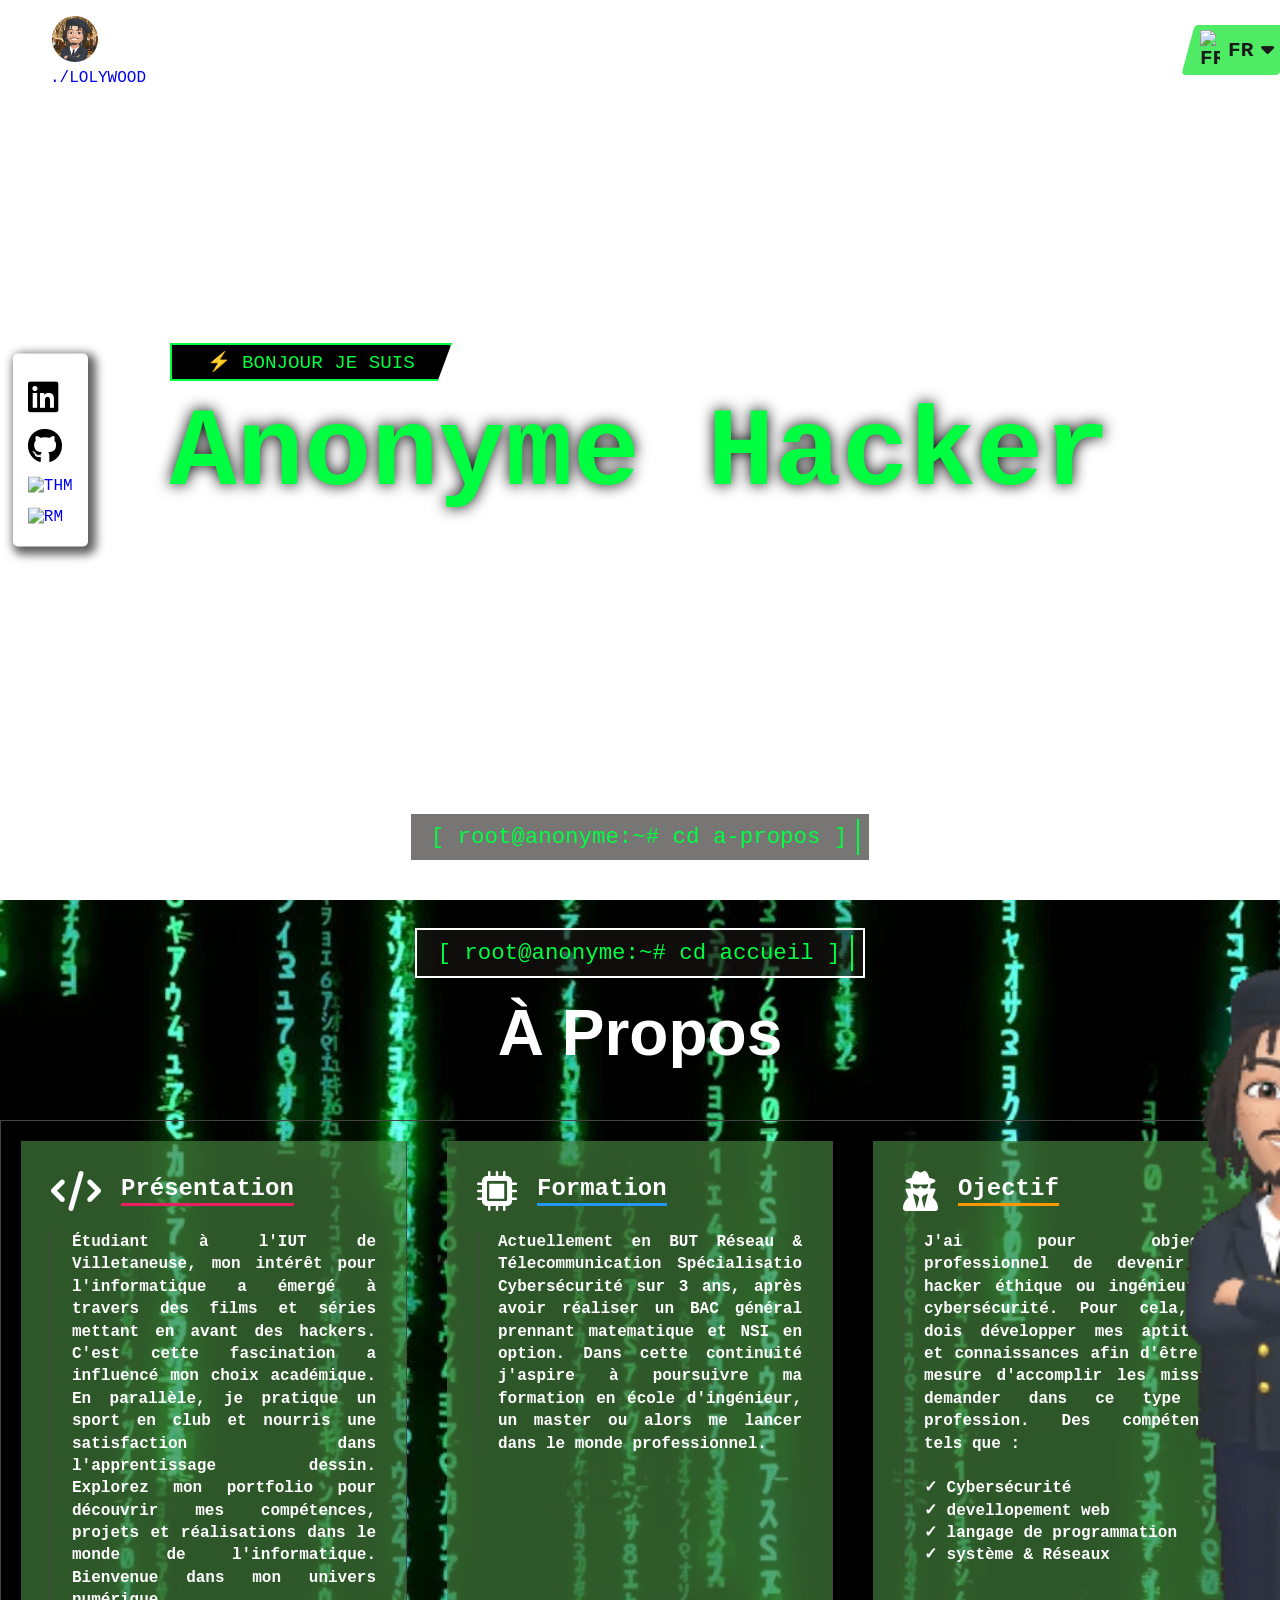
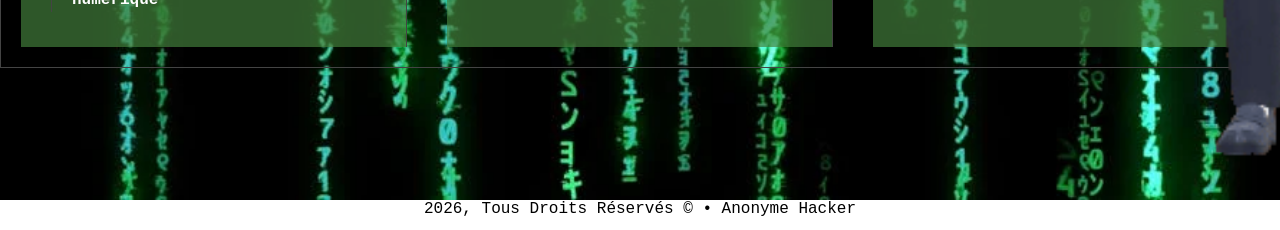
==== index.html @ 74d256ba "Update index.html" ====
<!DOCTYPE html>
<html lang="fr">
<head>
    <meta charset="UTF-8">
    <meta name="viewport" content="width=device-width, initial-scale=1.0">
    <link rel="stylesheet" type="text/css" href="Projet Portfolio/Accueil.css">
    <link rel="stylesheet" href="https://cdnjs.cloudflare.com/ajax/libs/font-awesome/6.0.0/css/all.min.css">
    <link rel="icon" href="Projet Portfolio/Navigation/doc/pp2.png" >
    <title> Accueil | Portfolio </title>
</head>
<body>

    <header>
        <nav class="navigation">
            <div class="identity">
                <a href="Accueil.html">
    <img src="Projet Portfolio/Navigation/doc/pp2.png" alt="Photo de profil" class="pp">
    ./LOLYWOOD
</a>
            </div>
            
            <ul class="menu-item">
                <li><p>0001</p><a href="#index.html">~/Accueil</a></li>
                <li><p>0010</p><a href="#a-propos">~/A-propos</a></li>
                <li><p>0011</p><a href="Projet Portfolio/Navigation/Competences.html">~/Compétences</a></li>
                <li><p>0100</p><a href="Projet Portfolio/Navigation/Réalisations.html">~/Expériences</a></li>
                <li><p>0101</p><a href="#Contact">~/Contact</a></li>

                <div class="lang-dropdown">
                    <div class="lang-selected">
                        <img src="https://media.cdnws.com/_i/4335/290/359/92/drapeau-france-2.png" alt="FR">
                        <span>FR</span>
                        <i class="fa-solid fa-caret-down"></i>
                    </div>
                    <ul class="lang-list">
                        <li>
                            <a href="#">
                                <img src="https://www.larousse.fr/encyclopedie/data/images/1009498-Drapeau_du_Royaume-Uni_de_Grande-Bretagne_et_dIrlande_du_Nord.jpg" alt="EN">
                                <span>EN</span>
                            </a>
                        </li>
                    </ul>
                </div>
            </ul>
        </nav>
    </header>

    <aside>
        <ul>
            <li><a href="#"><i class="fa-brands fa-linkedin"></i></a></li>
            <li><a href="#"><i class="fa-brands fa-github"></i></a></li>
            <li><a href="#"><img src="https://images.icon-icons.com/3915/PNG/512/tryhackme_logo_icon_249349.png" alt="THM" class="tryhack"></a></li>
            <li><a href="#"><img src="https://www.root-me.org/IMG/logo/siteon0.svg" alt="RM" class="rootme"></a></li>
        </ul>
    </aside>

    <main>
        <section id="accueil" class="titre">
            <img src="Projet Portfolio/Navigation/doc/pp4.gif" alt="PhotoProfile" class="ppcentre"></div>
            <video autoplay loop muted playsinline class="video-bg">
        <source src="Projet Portfolio/Navigation/doc/vdi.mp4" type="video/mp4">
    </video>

            <div class="présentation">
                <p class="bonjour">⚡ Bonjour je suis</p>
                <h1 class="NomPrenom">Anonyme Hacker</h1>
                <p class="miniskill">hacker éthique | administrateur système réseau | devOps</p>
            </div>

            <div class="fleche">
                <a href="#a-propos" class="btn-flech-down">
                    <code>[ root@anonyme:~# cd a-propos ]</code>
                </a>
            </div>
        </section>

        <section id="a-propos" class="about-me">
            <div class="fleche">
                <a href="#accueil" class="btn-fleche-up">
                    <code>[ root@anonyme:~# cd accueil ]</code>
                </a>
            </div>

            <h2 class="h2"> À Propos </h2>
            
            <div class="expertise-grid">
    <div class="expertise-card">
        <div class="card-header">
            <i class="fa-solid fa-code icon-software"></i>
            <h3>Présentation</h3>
        </div>
        <div class="card-body">
            <span class="html-tag"><h3></span>
            <p>Étudiant à l'IUT de Villetaneuse, mon intérêt pour l'informatique a émergé à travers des films et séries mettant en avant des hackers. C'est cette fascination a influencé mon choix académique. En parallèle, je pratique un sport en club et nourris une satisfaction dans l'apprentissage dessin. Explorez mon portfolio pour découvrir mes compétences, projets et réalisations dans le monde de l'informatique. Bienvenue dans mon univers numérique</p>
            <span class="html-tag"></h3></span>
        </div>
        
    </div>

    <div class="expertise-card">
        <div class="card-header">
            <i class="fa-solid fa-microchip icon-system"></i>
            <h3>Formation</h3>
        </div>
        <div class="card-body">
            <span class="html-tag"><h3></span>
            <p>Actuellement en BUT Réseau & Télecommunication Spécialisatio Cybersécurité sur 3 ans, après avoir réaliser un BAC général prennant matematique et NSI en option. Dans cette continuité j'aspire à poursuivre ma formation en école d'ingénieur, un master ou alors me lancer dans le monde professionnel.</p>
            <span class="html-tag"></h3></span>
        </div>
    </div>

    <div class="expertise-card">
        <div class="card-header">
            <i class="fa-solid fa-user-secret icon-hack"></i>
            <h3>Ojectif</h3>
        </div>
        <div class="card-body">
            <span class="html-tag"><h3></span>
            <p>J'ai pour objectif professionnel de devenir un hacker éthique ou ingénieur en cybersécurité. Pour cela, je dois développer mes aptitudes et connaissances afin d'être en mesure d'accomplir les mission demander dans ce type de profession. Des compétences tels que :</p>
                    <p>
                    <br>✓ Cybersécurité
                    <br>✓ devellopement web
                    <br>✓ langage de programmation
                    <br>✓ système & Réseaux</p>
            <span class="html-tag"></h3></span>
        </div>
    </div>
</div>
        </section>
    </main>

    <footer>
        <p>2026, Tous Droits Réservés © • Anonyme Hacker</p>
    </footer>
    
</body>
</html>
---- Projet Portfolio/Accueil.css ----
/* Base par defaut */

*{
    padding: 0;
    margin: 0;
    box-sizing: border-box;
    text-decoration: none;
}

html {
    scroll-behavior: smooth; /* Transforme le saut brutal en glissement élégant */
}



body{
    background-color: rgb(255, 255, 255);
    font-family: 'Courier New', 'Courier New', Courier, monospace;
    overflow-x: hidden;
    margin: 0;
    scroll-snap-type: y mandatory; /* "y" pour vertical, "mandatory" pour forcer l'arrêt sur une page */
    overflow-y: scroll;           /* Indispensable pour que l'aimant fonctionne */
    height: 100vh;
}

.navigation{
    position: fixed;            /* Reste fixé en haut pendant le scroll */
    top: 0;                     /* Aligné tout en haut */
    width: 100%;                /* Prend toute la largeur de l'écran */
    height: 100px;               /* Hauteur fixe pour la barre */
    display: flex;              /* Active Flexbox pour aligner les éléments */
    justify-content: space-between; /* Logo à gauche, Menu à droite */
    padding: 0 50px;            /* Espace à gauche et à droite du contenu */
    z-index: 1000;              /* Passe au-dessus de tout le reste */
    backdrop-filter: blur(10px);          /* flou derrière */
    background-color: transparent;
    color: rgb(255, 255, 255);
   
}

.navigation:hover{
    background-color:#00000086;
    box-shadow: 0 5px 10px rgb(73, 204, 73) ; /* Ombre légère sous la barre (effet de relief) */
    transition: 0.5s;
}


.navigation ul {
    display: flex;           /* Aligne les liens horizontalement */
    flex-direction: row;     /* Force le sens "ligne" */
    align-items: center;     /* Centre verticalement les textes */
    list-style: none;        /* Enlève les points si c'est une liste */
    margin-right: 50px;
}

.navigation li {
padding-right: 20px;
margin-left: 5px;
 margin-right: 5px;
    


}


.identity{
    display: flex;          /* Aligne le texte et le point de statut */
    align-items: center;    /* Centre verticalement */
    justify-content: left;
}

.pp{
    width: 50px;
    height: 50px;
    border-radius: 100%;
    border: 2px solid white;
    flex-direction: row;
    
}

.Status{
    width: 10px;            /* Largeur du point */
    height: 10px;           /* Hauteur du point */
    background-color: #00ff41; /* Couleur vert Matrix */
    border-radius: 50%;     /* Transforme le carré en cercle parfait */
    box-shadow: 0 0 8px #00ff41; /* Donne un effet de lumière qui brille */
}


.menu-item{
    font-size:2cap;
     
}




/* --- RESET DES LIENS --- */
.menu-item a {
    text-decoration: none; /* Enlève le soulignement */
    color: white;          
    
}

/* --- LE MENU ITEM --- */
.menu-item li {
    position: relative; 
    padding: 10px 15px;
    border: 1px solid transparent; 
    overflow: hidden;   
    z-index: 1; 
    list-style: none; 
}

/* --- L'EFFET DE REMPLISSAGE (HAUT -> BAS) --- */
.menu-item li a::before {
    content: "";
    position: absolute;
    top: 0;
    left: 0;
    width: 100%;        /* Largeur pleine dès le départ */
    height: 0;          /* DÉPART : Hauteur à 0 pour l'effet Haut -> Bas */
    background-color: #1be74ea4; 
    z-index: -1;        
    transition: height 0.2s ease-in-out; /* Animation sur la HAUTEUR maintenant */
}

/* --- L'EFFET AU SURVOL --- */

/* 1. Le rideau descend */
.menu-item li a:hover::before {
    height: 100%;       /* ARRIVÉE : La hauteur remplit toute la case */
}


.menu-item li:hover a, .menu-item li:hover p {
    color: #000; 
    transition: 0.2s;
}


.menu-item p {
    color: white; 
    font-size: 0.7rem;
    text-align: right;
    margin: 0;
}


/* 1. Le conteneur qui gère la position */
.lang-dropdown {
    position: relative;
    display: inline-block;
    font-family: 'Courier New', Courier, monospace;
    margin-left: 200px;
    z-index: 1001; /* Pour passer au-dessus de la nav */
}

/* 2. Le bouton visible (FR) */
.lang-selected {
    background-color: #50eb65; /* Le vert pomme/jaune de ton image */
    color: #1a1a1a;            /* Texte sombre pour le contraste */
    padding: 5px 12px;
    display: flex;
    align-items: center;
    gap: 8px;
    font-weight: bold;
    cursor: pointer;
    transition: 0.3s;
    /* L'effet penché style Terminal/Cyber */
    transform: skew(-15deg); 
    border-radius: 4px;
}

/* On remet le texte et l'image droit à l'intérieur du bloc penché */
.lang-selected img, .lang-selected span, .lang-selected i {
    transform: skew(15deg); 
}

.lang-selected img {
    width: 20px;
    height: auto;
    border-radius: 2px;
}

/* 3. La liste déroulante (cachée par défaut) */
.lang-list {
    display: block; /* On change display pour opacity pour permettre l'animation */
    opacity: 0;
    visibility: hidden;
    transform: skew(-15deg) translateY(-10px); /* Part d'un peu plus haut */
    transition: all 0.3s ease-in-out;
    
    position: absolute;
    top: 110%;
    left: 0;
    background-color: #0a0a0a;
    border: 1px solid #6aeb50;
    list-style: none;
    padding: 5px 0;
    width: 100%;
    min-width: 80px;
    box-shadow: 0 5px 15px rgba(0, 0, 0, 0.8);
}

.lang-list li a {
    display: flex;
    align-items: center;
    gap: 10px;
    padding: 8px 12px;
    color: #ffffff;
    text-decoration: none;
    font-size: 14px;
    transform: skew(15deg); /* Redresse le texte */
    transition: 0.2s;
}

.lang-list li a img {
    width: 20px;
}

/* 4. LES INTERACTIONS (Hover) */

/* Affiche la liste quand on survole le parent */
.lang-dropdown:hover .lang-list {
    display: block;
    opacity: 1;
    visibility: visible;
    transform: skew(-15deg) translateY(0);
}

/* Change la couleur au survol de l'option EN */
.lang-list li:hover {
    background-color: #55eb50;
    color: #000;
}

/* Petit effet de brillance sur le bouton principal au survol */
.lang-selected:hover {
    box-shadow: 0 0 10px #b7eb50;
}





aside{
    position: fixed;            /* Fixe la barre sur l'écran */
    left: 1%;                    /* On la place contre le bord gauche */
    top: 50%;                   /* On descend le haut de la barre à 50% de la page */
    transform: translateY(-50%);/* Recentre parfaitement la barre verticalement */
    background-color: #ffffff;  /* Fond blanc comme sur l'image */
    display: flex;              /* Active Flexbox */
    flex-direction: column;     /* Aligne les icônes les unes sous les autres */
    padding: 15px;              /* Espace entre les icônes et le bord blanc */
    box-shadow: 4px 4px 10px 4px rgb(95, 95, 95); /* Ombre sur le côté droit de la barre */
    border-radius: 5px 5px 5px 5px; /* Arrondit les coins à droite uniquement */
    z-index: 900;               /* Juste en dessous du menu principal */
    width: auto;
    height:auto ;
}

aside:hover{
    margin-left: 10px;
    transition: 0.3s;

}

aside ul{
     list-style: none;
     justify-items: center;
}



aside li {
    margin: 5px 0px 3px 0px;            /*  Espace vertical entre chaque icône */
    padding: 5px 0px 3px 0px;
}



.fa-linkedin {
    font-size: 35px;    /* Ajuste la taille ici */
    color: #000000;     /* Gris clair de base */
    
}

.fa-linkedin:hover{
    color: #006eff;
}

.fa-github {
    font-size: 35px;    /* Ajuste la taille ici */
    color: #000000;     /* Gris clair de base */
}

.fa-github:hover{
    color: #ffffff;
    border-radius: 100%;
    background-color: #000000;
}


aside .tryhack {
    width: 35px;
    height: 35px;
}

aside .rootme {
    width: 35px;
    height: 35px;
}

main{
    width: 100%;
    /* On enlève justify-content: center ici pour ne pas écraser les sections */
    display: block;
}



section{
    height: 100vh;           /* Chaque section prend 100% de la hauteur de l'écran */
    width: 100%;
    display: flex;           /* Flexbox pour chaque page individuellement */
    flex-direction: column;  /* Aligne le contenu du haut vers le bas */
    justify-content: space-between; /* Pousse la flèche tout en bas et le texte au milieu */
    align-items: center;     /* Centre horizontalement */
    text-align: center;
    padding-top: 100px;      /* Espace pour ton menu fixe (ajuste selon ton header) */
    padding-bottom: 20px;    /* Espace pour que la flèche ne touche pas le bord */
    box-sizing: border-box;  /* Important pour que le padding ne casse pas les 100vh */
    scroll-snap-align: start;    /* Chaque section se cale pile au bord de l'écran */
    scroll-snap-align: start;    /* La section se "colle" au haut de l'écran */
    scroll-snap-stop: always;    /* Empêche de sauter 3 pages d'un coup */
    /* Remplace 100px par la hauteur réelle de ta barre de navigation */
    scroll-margin-top: 100px;
    padding-top: 100px; /* La hauteur de ton header */
    box-sizing: border-box; /* Indispensable pour que le padding soit INCLUS dans les 100vh */
}

.titre{ 
    justify-content: center;
    justify-items: center;
    background-color: #0a0a0a;
    background-size:cover ;
    background:url("Navigation/doc/vdi.mp4") ;
}

.video-bg {
    position: absolute;
    top: 0;
    left: 0;
    width: 100%;
    height: 100%;
    object-fit: cover; /* La vidéo remplit tout l'espace comme un tapis */
    z-index: -1;       /* Elle passe DERRIÈRE tout le reste */
    opacity: 1;      /* Optionnel : pour que le texte soit plus lisible */
}



.ppcentre{
    border: 20%;
    width:600px ;
    position: absolute;  /* Sort l'image du flux : elle "flotte" */
    /* GESTION DE LA POSITION (Ajuste ces valeurs à ta guise) */
    top: 100%;           /* Distance depuis le haut */
    left: 77%;          /* On le met au centre horizontal */
    /* GESTION DU RETRAIT */
    z-index: 1;         /* Met l'image derrière le texte (si le texte est à 2 ou plus) */
    opacity: 1;       /* Rend l'image un peu transparente pour l'effet "retrait/fond" */
}

.présentation {
    flex-grow: 1;           /* Prend tout l'espace disponible au milieu */
    display: flex;
    flex-direction: column;
    justify-content: center; /* Centre le texte verticalement dans cet espace */
    align-items: start;
    z-index: 2;
}

.bonjour {
    width: 30%; /* Ou la largeur que tu souhaites */
    align-items: flex-start; /* Aligne le contenu à gauche */
    border: 2px solid #00ff41; /* Bordure un peu plus fine pour plus de style */
    font-size: 1.2rem;         /* Taille réduite pour le contraste avec le nom */
    color: #00ff41;
    padding: 5px 10px;
    text-transform: uppercase;
    background: rgb(0, 0, 0); /* Léger fond vert transparent */
    clip-path: polygon(0 0, 100% 0, 95% 100%, 0% 100%); /* Effet biseauté optionnel */
}

/* Ajout de l'emoji via CSS */
.bonjour::before {
    margin-right: 10px;
}

.NomPrenom {
  font-size: clamp(3rem, 10vw, 7rem); /* S'adapte à l'écran, évite de couper */
    color: #00ff41;
    text-shadow: 0 0 15px #000000;
    margin: 10px 0;
    white-space: nowrap;
}


.miniskill{
    font-size: 1.3rem;        /* Taille plus petite que le nom */
    color: #ffffff;              /* Gris plus discret */
    margin-bottom: 30px;      /* Espace avant le bouton */
    font-style: italic;       /* Met le texte en italique */
    display: block;
    text-align: center;
    width: 100%;
    
}


.fleche {
   padding-bottom: 30px; /* Colle la flèche en bas de l'écran */
   
}



.btn-fleche-up, .btn-flech-down{
    text-decoration: none;
    color: #00ff41;
    font-size: 1.4rem;
    padding: 10px;
    border: white 2px solid;
    background-color: rgba(27, 22, 22, 0.589)
    
    
}


.btn-fleche-up:hover, .btn-flech-down:hover {
    text-shadow: 0 0 10px #00ff41;
    transform: scale(1.05);
    transition: height 0.4s ;
}

.fleche code {
    border-right: 2px solid #00ff41;
    animation: blink 1s step-end infinite;
    padding: 5px 10px;
}


@keyframes blink {
    50% { border-color: transparent; }
}


/* --- SECTION A PROPOS (Global) --- */
.about-me {
    background-color: #000000;
    display: flex;
    flex-direction: column;
    align-items: center;
    justify-content: space-between;
    padding: 40px 0;
    background-image:url("Navigation/doc/cc2.webp");
    background-size: cover;
}

.h2 {
    font-size: 4rem;
    color: #fff;
    margin-bottom: 50px;
    font-family: Arial; /* Pour un look plus moderne sur le titre */
}

/* --- LE GRID (Le cadre blanc de l'image) --- */
.expertise-grid {
    display: grid;
    grid-template-columns: repeat(3, 1fr); /* 3 colonnes égales */
    border: 1px solid #444; /* Bordure grise fine */
    width: 100%;
    max-width: 1500px;
    margin-bottom:260px;
}

/* --- LES CARTES INDIVIDUELLES --- */
.expertise-card {
    padding: 30px 30px;
    border-right: 1px solid #444; /* Ligne verticale entre les cartes */
    margin: 20px;
    background-color:rgba(69, 128, 61, 0.678)
}


.expertise-card:hover {
    background: rgb(0, 0, 0); /* Effet de survol discret */
    transition: 0.3s ease;
    box-shadow: 10px white;
}

/* --- ICONS ET TITRES --- */
.card-header {
    display: flex;
    align-items: center;
    gap: 20px;
    margin-bottom: 20px;
}

.card-header i {
    font-size: 2.5rem;
    color: #fff;
}

.card-header h3 {
    color: #fff;
    font-size: 1.5rem;
    line-height: 1.1;
    text-align: center;
}

/* Soulignement de couleur sous le titre (comme ton image) */
.icon-software + h3 { border-bottom: 3px solid #e91e63; width: fit-content; }
.icon-system + h3 { border-bottom: 3px solid #2196f3; width: fit-content; }
.icon-hack + h3 { border-bottom: 3px solid #ff9800; width: fit-content; }

/* --- TEXTE ET TAGS HTML --- */
.card-body {
    text-align:justify;
    border-left: 1px solid #444; /* La petite ligne verticale à gauche du texte */
    padding-left: 20px;
    margin-top: 20px;
}

.html-tag {
    display: block;
    color: #444; /* Gris foncé pour les balises h3 */
    font-size: 0.8rem;
    margin: 5px 0;
}

.card-body p {
    color: #ffffff;
    font-family: 'Courier New', monospace;
    font-size: 1rem;
    line-height: 1.4;
}



.myself{}

.btn-details{
   margin-top: 20px;
    background: transparent;
    color: #00ff41;
    border: 1px solid #00ff41;
    padding: 8px 15px;
    font-family: 'Courier New', monospace;
    cursor: pointer;
    transition: 0.3s;
    align-self: flex-start; /* Aligne le bouton à gauche dans la carte */
}

/* Effet quand la souris passe sur le bouton */
.btn-details:hover {
    background: #00ff41;
    color: #000;
}




/*.info-details{}

.close-details{}

.more-details{}*/

footer{
     background-color: #ffffff;
  text-align: center;
  color: #000000;
}
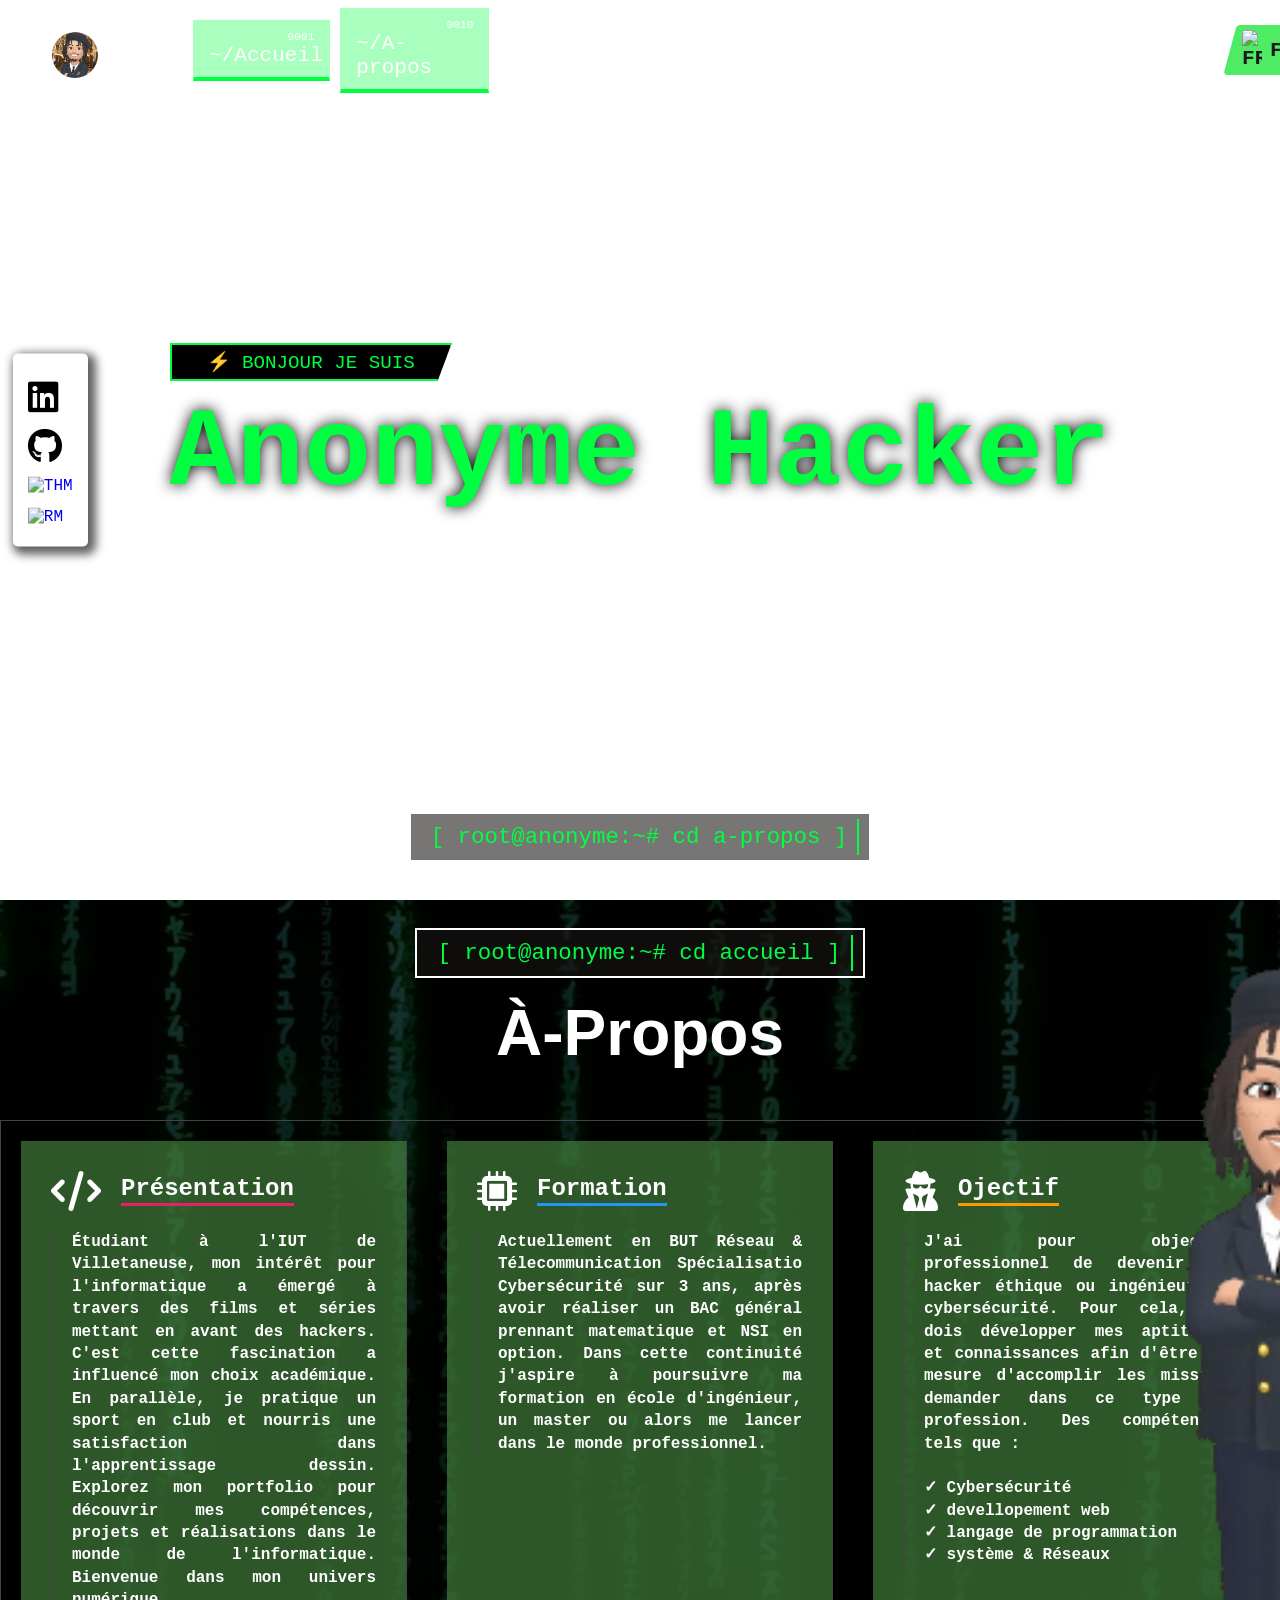
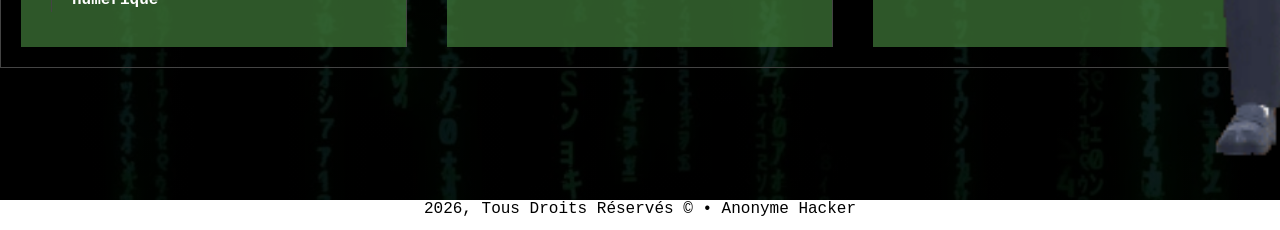
==== commit 4924bc2d: "Update index.html" ====
--- a/index.html
+++ b/index.html
@@ -20,8 +20,8 @@
             </div>
             
             <ul class="menu-item">
-                <li><p>0001</p><a href="#index.html">~/Accueil</a></li>
-                <li><p>0010</p><a href="#a-propos">~/A-propos</a></li>
+                <li class="active"><p>0001</p><a href="#index.html">~/Accueil</a></li>
+                <li class="active"><p>0010</p><a href="#a-propos">~/A-propos</a></li>
                 <li><p>0011</p><a href="Projet Portfolio/Navigation/Competences.html">~/Compétences</a></li>
                 <li><p>0100</p><a href="Projet Portfolio/Navigation/Réalisations.html">~/Expériences</a></li>
                 <li><p>0101</p><a href="#Contact">~/Contact</a></li>
@@ -81,7 +81,7 @@
                 </a>
             </div>
 
-            <h2 class="h2"> À Propos </h2>
+            <h2 class="h2"> À-Propos </h2>
             
             <div class="expertise-grid">
     <div class="expertise-card">
--- a/Projet Portfolio/Accueil.css
+++ b/Projet Portfolio/Accueil.css
@@ -63,20 +63,28 @@
 }
 
 
-.identity{
-    display: flex;          /* Aligne le texte et le point de statut */
-    align-items: center;    /* Centre verticalement */
-    justify-content: left;
-}
-
-.pp{
-    width: 50px;
+/* Style pour le conteneur du lien */
+.identity a {
+    display: flex;         /* Active le mode Flexbox */
+    align-items: center;   /* Aligne verticalement l'image et le texte au centre */
+    gap: 10px;             /* Crée un espace entre l'image et le texte */
+    text-decoration: none; /* Enlève le soulignement du lien */
+    color: white;          /* Met le texte en blanc */
+    font-family: monospace; /* Pour garder le style "terminal" du ./LOLYWOOD */
+    margin-top:30px;
+}
+
+/* Style pour l'image de profil */
+.pp {
+     width: 50px;
     height: 50px;
-    border-radius: 100%;
+    border-radius: 50%;    /* Rend l'image ronde si tu le souhaites */
+    object-fit: cover;     /* Évite de déformer l'image */
     border: 2px solid white;
     flex-direction: row;
-    
-}
+}
+
+
 
 .Status{
     width: 10px;            /* Largeur du point */
@@ -112,32 +120,36 @@
     list-style: none; 
 }
 
-/* --- L'EFFET DE REMPLISSAGE (HAUT -> BAS) --- */
+/* --- L'EFFET DE REMPLISSAGE (SURVOL) --- */
 .menu-item li a::before {
     content: "";
     position: absolute;
     top: 0;
     left: 0;
-    width: 100%;        /* Largeur pleine dès le départ */
-    height: 0;          /* DÉPART : Hauteur à 0 pour l'effet Haut -> Bas */
-    background-color: #1be74ea4; 
-    z-index: -1;        
-    transition: height 0.2s ease-in-out; /* Animation sur la HAUTEUR maintenant */
-}
-
-/* --- L'EFFET AU SURVOL --- */
-
-/* 1. Le rideau descend */
+    width: 100%;
+    height: 0;
+    /* Couleur du "rideau" au survol : vert très discret */
+    background-color: rgba(0, 255, 64, 0.829); 
+    z-index: -1;
+    transition: height 0.2s ease-in-out;
+}
+
 .menu-item li a:hover::before {
-    height: 100%;       /* ARRIVÉE : La hauteur remplit toute la case */
-}
-
-
-.menu-item li:hover a, .menu-item li:hover p {
-    color: #000; 
-    transition: 0.2s;
-}
-
+    height: 100%;
+    border-radius: 4px;
+}
+
+/* --- L'ÉTAT ACTIF (STYLE DE L'IMAGE) --- */
+/* On cible le lien qui a la classe .active */
+nav ul .active {
+    background-color: rgba(0, 255, 64, 0.336); /* Le rectangle vert transparent */
+    border-bottom: 4px solid #00ff41; /* La barre lumineuse en bas */
+    
+    /* On s'assure qu'il n'y a pas d'arrondi ni d'ombre inutile */
+    border-radius: 0;
+    box-shadow: none;
+    font-weight: normal; 
+}
 
 .menu-item p {
     color: white; 
@@ -145,6 +157,7 @@
     text-align: right;
     margin: 0;
 }
+
 
 
 /* 1. Le conteneur qui gère la position */
@@ -183,62 +196,60 @@
     border-radius: 2px;
 }
 
-/* 3. La liste déroulante (cachée par défaut) */
+/* 3. La liste déroulante (Modifiée pour être identique au bouton FR) */
 .lang-list {
-    display: block; /* On change display pour opacity pour permettre l'animation */
-    opacity: 0;
-    visibility: hidden;
-    transform: skew(-15deg) translateY(-10px); /* Part d'un peu plus haut */
-    transition: all 0.3s ease-in-out;
-    
     position: absolute;
     top: 110%;
     left: 0;
-    background-color: #0a0a0a;
-    border: 1px solid #6aeb50;
+    width: 100%;
+    
+    /* On utilise le vert du bouton par défaut */
+    background-color: #50eb65; 
+    border: none; /* On enlève la bordure noire/verte */
     list-style: none;
-    padding: 5px 0;
-    width: 100%;
-    min-width: 80px;
-    box-shadow: 0 5px 15px rgba(0, 0, 0, 0.8);
+    padding: 0;
+    margin: 0;
+    
+    /* L'effet penché identique */
+    transform: skew(-15deg) translateY(-10px); 
+    opacity: 0;
+    visibility: hidden;
+    transition: all 0.3s ease-in-out;
+    border-radius: 4px;
+    
+    /* Empêche le hover noir de dépasser des coins penchés */
+    overflow: hidden; 
+    box-shadow: 0 5px 15px rgba(0, 0, 0, 0.3);
+}
+
+
+
+/* Cible précisément l'image dans la liste */
+.lang-list li a img {
+    width: 18px;      /* Taille fixe et petite pour le drapeau */
+    height: 12px;     /* Ratio drapeau standard */
+    object-fit: cover; /* Coupe proprement l'image si elle est trop grande */
+    border-radius: 1px;
+    display: block;   /* Évite les décalages de ligne de texte */
+    transform: none;  /* L'image est déjà redressée par le <a>, pas besoin de plus */
 }
 
 .lang-list li a {
     display: flex;
-    align-items: center;
-    gap: 10px;
-    padding: 8px 12px;
-    color: #ffffff;
-    text-decoration: none;
-    font-size: 14px;
-    transform: skew(15deg); /* Redresse le texte */
-    transition: 0.2s;
-}
-
-.lang-list li a img {
-    width: 20px;
+    align-items: center; /* Aligne le micro-drapeau et le texte "EN" sur la même ligne */
+font-weight: bold;
+    color: #1a1a1a;
+    transform: skew(15deg); /* Redresse tout le bloc interne */
 }
 
 /* 4. LES INTERACTIONS (Hover) */
 
-/* Affiche la liste quand on survole le parent */
 .lang-dropdown:hover .lang-list {
-    display: block;
     opacity: 1;
     visibility: visible;
     transform: skew(-15deg) translateY(0);
 }
 
-/* Change la couleur au survol de l'option EN */
-.lang-list li:hover {
-    background-color: #55eb50;
-    color: #000;
-}
-
-/* Petit effet de brillance sur le bouton principal au survol */
-.lang-selected:hover {
-    box-shadow: 0 0 10px #b7eb50;
-}
 
 
 
@@ -459,13 +470,12 @@
 
 /* --- SECTION A PROPOS (Global) --- */
 .about-me {
-    background-color: #000000;
     display: flex;
     flex-direction: column;
     align-items: center;
     justify-content: space-between;
     padding: 40px 0;
-    background-image:url("Navigation/doc/cc2.webp");
+    background-image: linear-gradient(rgba(0, 0, 0, 0.8), rgba(0, 0, 0, 0.9)), url("Navigation/doc/cc2.webp");
     background-size: cover;
 }
 
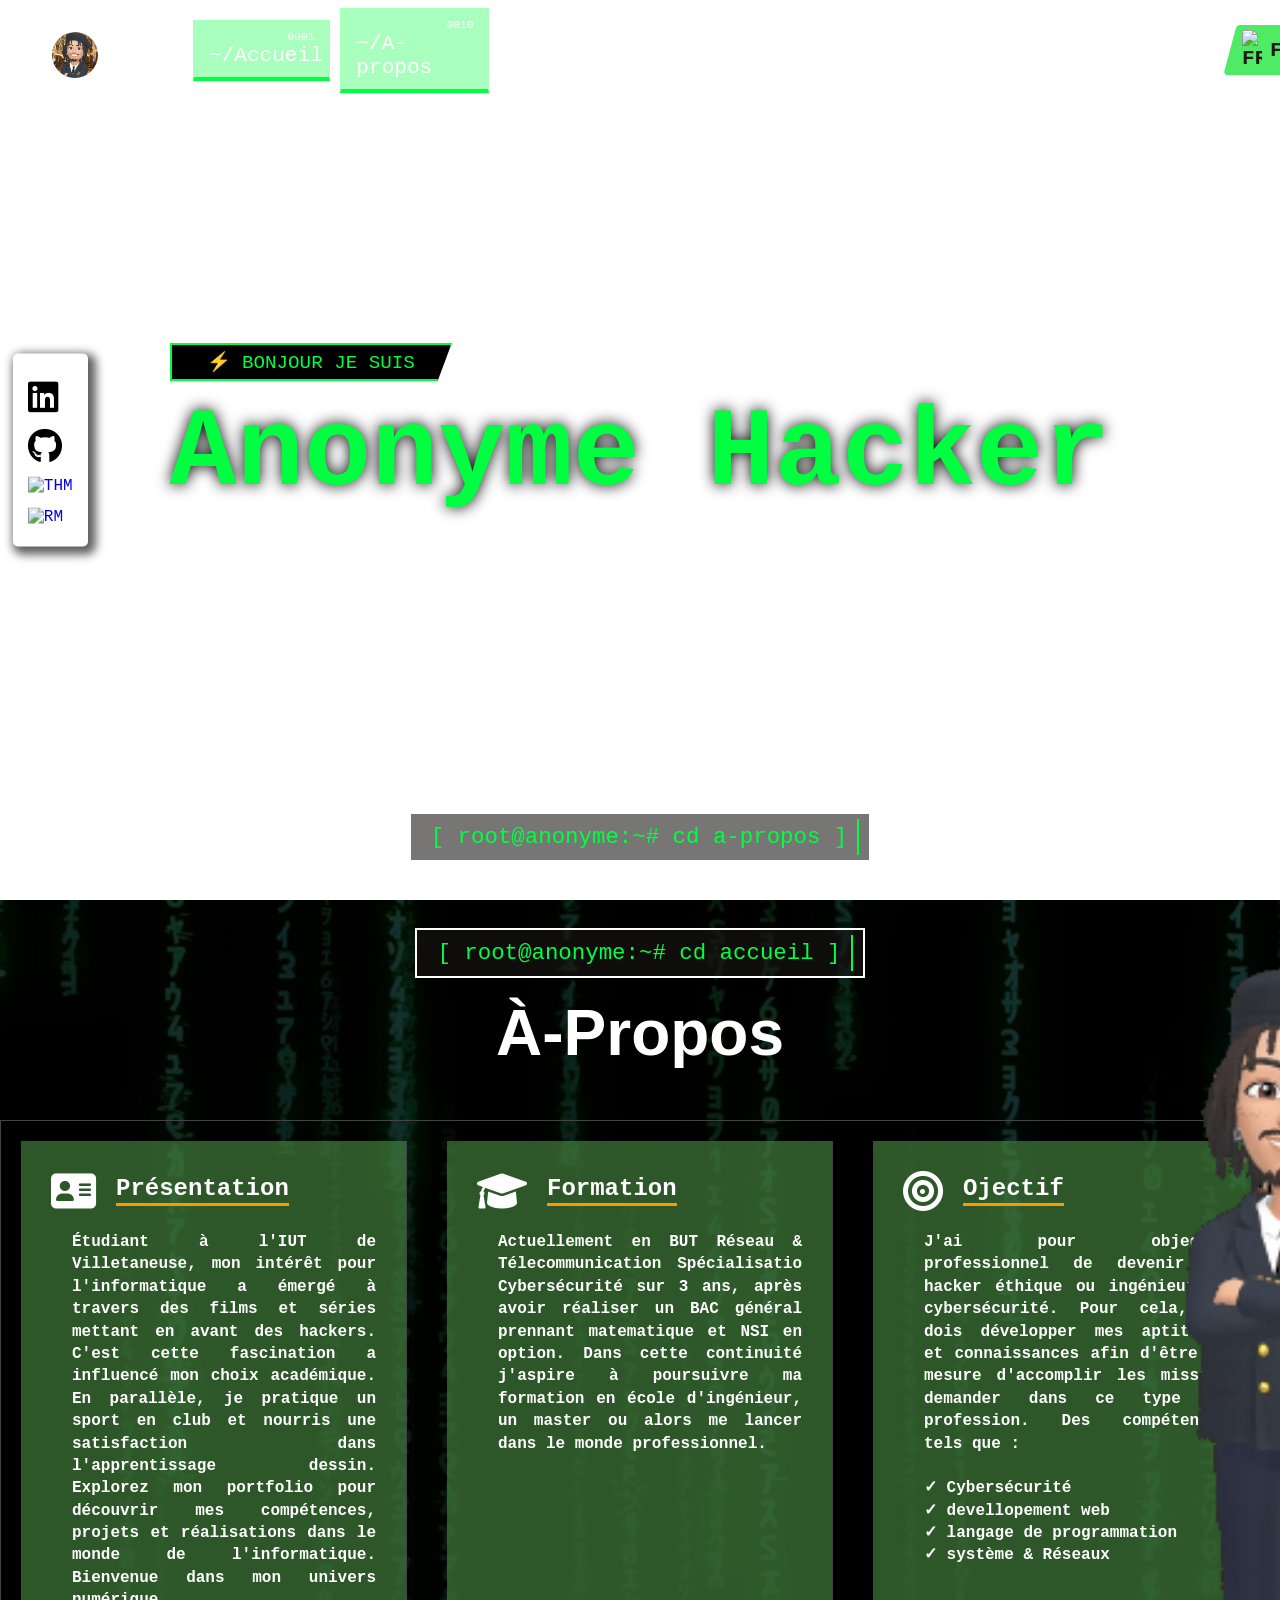
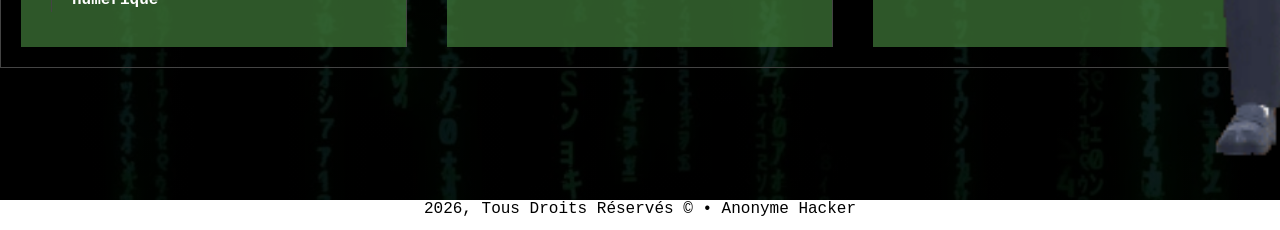
==== commit 79c31996: "Update index.html" ====
--- a/index.html
+++ b/index.html
@@ -86,7 +86,7 @@
             <div class="expertise-grid">
     <div class="expertise-card">
         <div class="card-header">
-            <i class="fa-solid fa-code icon-software"></i>
+            <i class="fa-solid fa-address-card icon-hack"></i>
             <h3>Présentation</h3>
         </div>
         <div class="card-body">
@@ -99,7 +99,7 @@
 
     <div class="expertise-card">
         <div class="card-header">
-            <i class="fa-solid fa-microchip icon-system"></i>
+            <i class="fa-solid fa-graduation-cap icon-hack"></i>
             <h3>Formation</h3>
         </div>
         <div class="card-body">
@@ -111,7 +111,7 @@
 
     <div class="expertise-card">
         <div class="card-header">
-            <i class="fa-solid fa-user-secret icon-hack"></i>
+            <i class="fa-solid fa-bullseye icon-hack"></i>
             <h3>Ojectif</h3>
         </div>
         <div class="card-body">
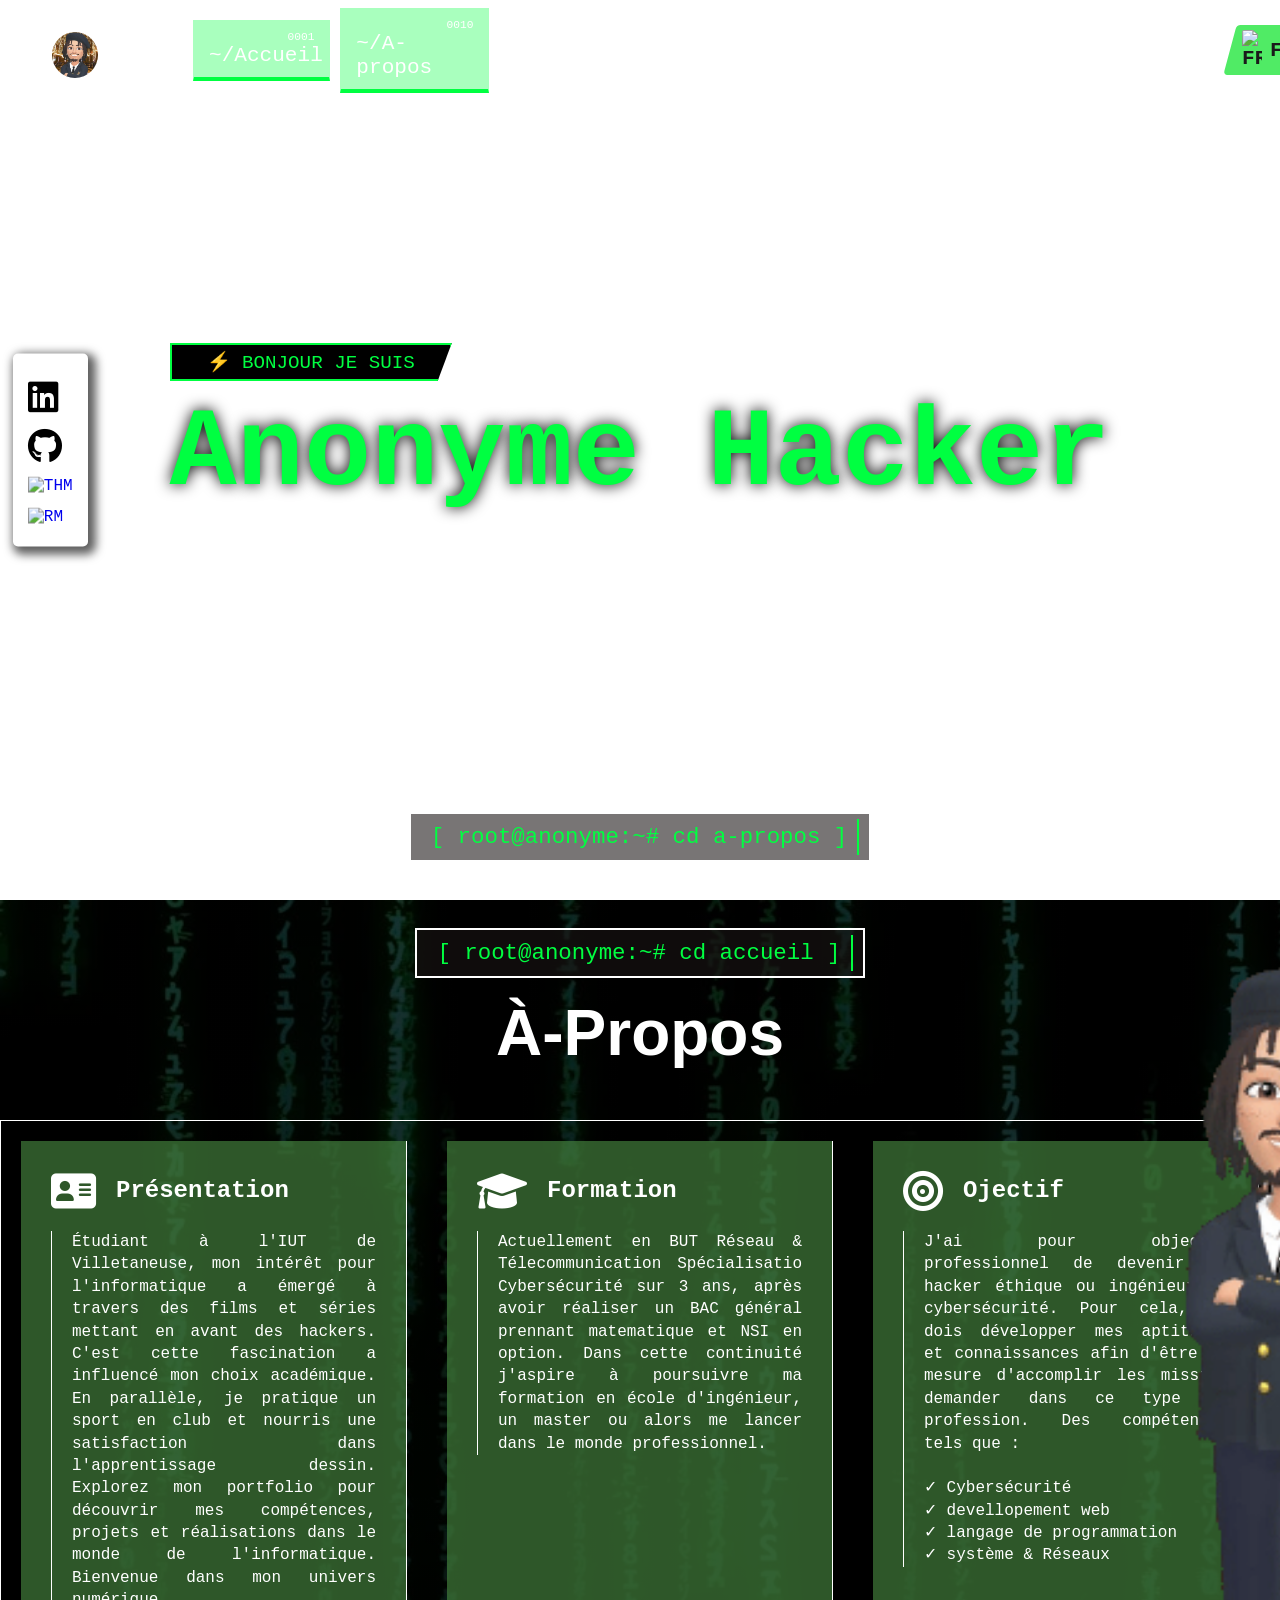
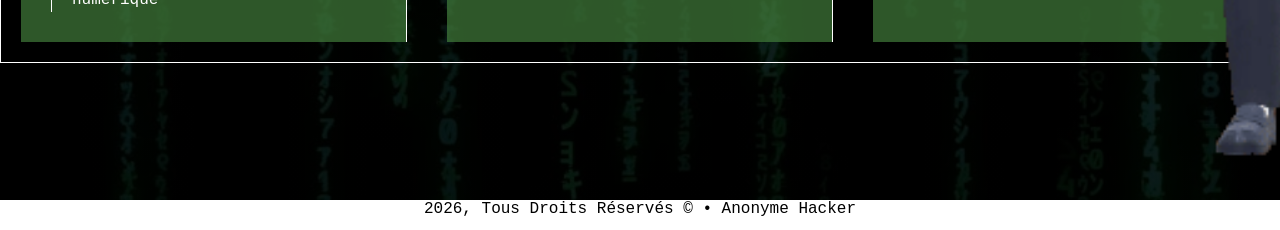
==== commit a6ec16fd: "Update index.html" ====
--- a/index.html
+++ b/index.html
@@ -90,9 +90,7 @@
             <h3>Présentation</h3>
         </div>
         <div class="card-body">
-            <span class="html-tag"><h3></span>
             <p>Étudiant à l'IUT de Villetaneuse, mon intérêt pour l'informatique a émergé à travers des films et séries mettant en avant des hackers. C'est cette fascination a influencé mon choix académique. En parallèle, je pratique un sport en club et nourris une satisfaction dans l'apprentissage dessin. Explorez mon portfolio pour découvrir mes compétences, projets et réalisations dans le monde de l'informatique. Bienvenue dans mon univers numérique</p>
-            <span class="html-tag"></h3></span>
         </div>
         
     </div>
@@ -103,9 +101,7 @@
             <h3>Formation</h3>
         </div>
         <div class="card-body">
-            <span class="html-tag"><h3></span>
             <p>Actuellement en BUT Réseau & Télecommunication Spécialisatio Cybersécurité sur 3 ans, après avoir réaliser un BAC général prennant matematique et NSI en option. Dans cette continuité j'aspire à poursuivre ma formation en école d'ingénieur, un master ou alors me lancer dans le monde professionnel.</p>
-            <span class="html-tag"></h3></span>
         </div>
     </div>
 
@@ -115,14 +111,12 @@
             <h3>Ojectif</h3>
         </div>
         <div class="card-body">
-            <span class="html-tag"><h3></span>
             <p>J'ai pour objectif professionnel de devenir un hacker éthique ou ingénieur en cybersécurité. Pour cela, je dois développer mes aptitudes et connaissances afin d'être en mesure d'accomplir les mission demander dans ce type de profession. Des compétences tels que :</p>
                     <p>
                     <br>✓ Cybersécurité
                     <br>✓ devellopement web
                     <br>✓ langage de programmation
                     <br>✓ système & Réseaux</p>
-            <span class="html-tag"></h3></span>
         </div>
     </div>
 </div>
--- a/Projet Portfolio/Accueil.css
+++ b/Projet Portfolio/Accueil.css
@@ -468,6 +468,12 @@
 }
 
 
+
+
+
+
+
+
 /* --- SECTION A PROPOS (Global) --- */
 .about-me {
     display: flex;
@@ -481,7 +487,7 @@
 
 .h2 {
     font-size: 4rem;
-    color: #fff;
+    color: #ffffff;
     margin-bottom: 50px;
     font-family: Arial; /* Pour un look plus moderne sur le titre */
 }
@@ -490,7 +496,7 @@
 .expertise-grid {
     display: grid;
     grid-template-columns: repeat(3, 1fr); /* 3 colonnes égales */
-    border: 1px solid #444; /* Bordure grise fine */
+    border: 1px solid #ffffff; /* Bordure grise fine */
     width: 100%;
     max-width: 1500px;
     margin-bottom:260px;
@@ -499,7 +505,7 @@
 /* --- LES CARTES INDIVIDUELLES --- */
 .expertise-card {
     padding: 30px 30px;
-    border-right: 1px solid #444; /* Ligne verticale entre les cartes */
+    border-right: 1px solid #ffffff; /* Ligne verticale entre les cartes */
     margin: 20px;
     background-color:rgba(69, 128, 61, 0.678)
 }
@@ -521,35 +527,27 @@
 
 .card-header i {
     font-size: 2.5rem;
-    color: #fff;
+    color: #ffffff;
 }
 
 .card-header h3 {
-    color: #fff;
+    color: #ffffff;
     font-size: 1.5rem;
     line-height: 1.1;
     text-align: center;
 }
 
-/* Soulignement de couleur sous le titre (comme ton image) */
-.icon-software + h3 { border-bottom: 3px solid #e91e63; width: fit-content; }
-.icon-system + h3 { border-bottom: 3px solid #2196f3; width: fit-content; }
-.icon-hack + h3 { border-bottom: 3px solid #ff9800; width: fit-content; }
+
 
 /* --- TEXTE ET TAGS HTML --- */
 .card-body {
     text-align:justify;
-    border-left: 1px solid #444; /* La petite ligne verticale à gauche du texte */
+    border-left: 1px solid #ffffff; 
     padding-left: 20px;
     margin-top: 20px;
 }
 
-.html-tag {
-    display: block;
-    color: #444; /* Gris foncé pour les balises h3 */
-    font-size: 0.8rem;
-    margin: 5px 0;
-}
+
 
 .card-body p {
     color: #ffffff;
@@ -560,35 +558,6 @@
 
 
 
-.myself{}
-
-.btn-details{
-   margin-top: 20px;
-    background: transparent;
-    color: #00ff41;
-    border: 1px solid #00ff41;
-    padding: 8px 15px;
-    font-family: 'Courier New', monospace;
-    cursor: pointer;
-    transition: 0.3s;
-    align-self: flex-start; /* Aligne le bouton à gauche dans la carte */
-}
-
-/* Effet quand la souris passe sur le bouton */
-.btn-details:hover {
-    background: #00ff41;
-    color: #000;
-}
-
-
-
-
-/*.info-details{}
-
-.close-details{}
-
-.more-details{}*/
-
 footer{
      background-color: #ffffff;
   text-align: center;
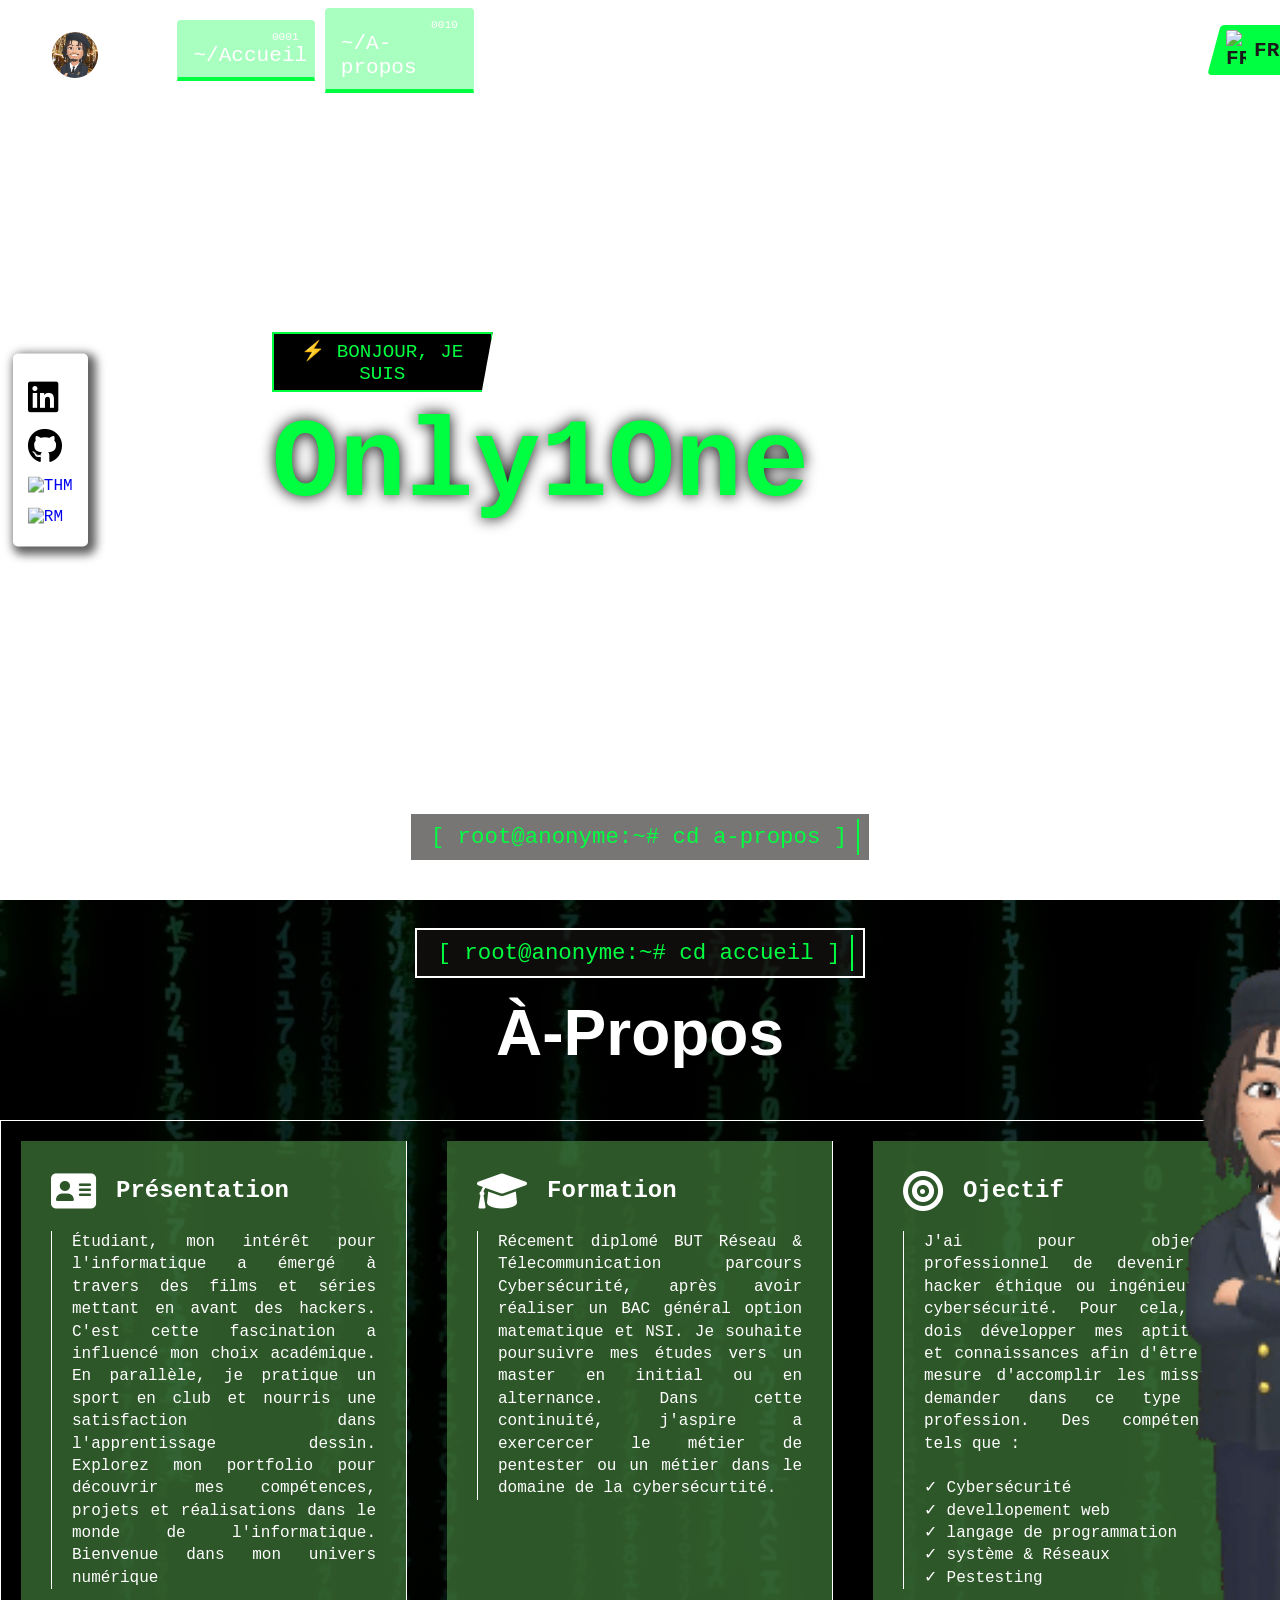
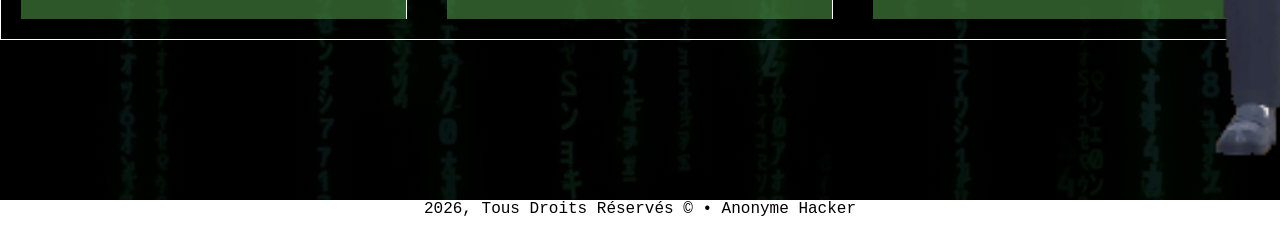
==== commit f93c6386: "Update index.html" ====
--- a/index.html
+++ b/index.html
@@ -13,14 +13,14 @@
     <header>
         <nav class="navigation">
             <div class="identity">
-                <a href="Accueil.html">
+                <a href="index.html">
     <img src="Projet Portfolio/Navigation/doc/pp2.png" alt="Photo de profil" class="pp">
-    ./LOLYWOOD
+    ./MAKAÏA
 </a>
             </div>
             
             <ul class="menu-item">
-                <li class="active"><p>0001</p><a href="#index.html">~/Accueil</a></li>
+                <li class="active"><p>0001</p><a href="index.html">~/Accueil</a></li>
                 <li class="active"><p>0010</p><a href="#a-propos">~/A-propos</a></li>
                 <li><p>0011</p><a href="Projet Portfolio/Navigation/Competences.html">~/Compétences</a></li>
                 <li><p>0100</p><a href="Projet Portfolio/Navigation/Réalisations.html">~/Expériences</a></li>
@@ -62,9 +62,9 @@
     </video>
 
             <div class="présentation">
-                <p class="bonjour">⚡ Bonjour je suis</p>
-                <h1 class="NomPrenom">Anonyme Hacker</h1>
-                <p class="miniskill">hacker éthique | administrateur système réseau | devOps</p>
+                <p class="bonjour">⚡ Bonjour, je suis</p>
+                <h1 class="NomPrenom">Only1One</h1>
+                <p class="miniskill"> Hacker éthique | Administrateur systèmes & réseaux | DevOps</p>
             </div>
 
             <div class="fleche">
@@ -90,7 +90,7 @@
             <h3>Présentation</h3>
         </div>
         <div class="card-body">
-            <p>Étudiant à l'IUT de Villetaneuse, mon intérêt pour l'informatique a émergé à travers des films et séries mettant en avant des hackers. C'est cette fascination a influencé mon choix académique. En parallèle, je pratique un sport en club et nourris une satisfaction dans l'apprentissage dessin. Explorez mon portfolio pour découvrir mes compétences, projets et réalisations dans le monde de l'informatique. Bienvenue dans mon univers numérique</p>
+            <p>Étudiant, mon intérêt pour l'informatique a émergé à travers des films et séries mettant en avant des hackers. C'est cette fascination a influencé mon choix académique. En parallèle, je pratique un sport en club et nourris une satisfaction dans l'apprentissage dessin. Explorez mon portfolio pour découvrir mes compétences, projets et réalisations dans le monde de l'informatique. Bienvenue dans mon univers numérique</p>
         </div>
         
     </div>
@@ -101,7 +101,7 @@
             <h3>Formation</h3>
         </div>
         <div class="card-body">
-            <p>Actuellement en BUT Réseau & Télecommunication Spécialisatio Cybersécurité sur 3 ans, après avoir réaliser un BAC général prennant matematique et NSI en option. Dans cette continuité j'aspire à poursuivre ma formation en école d'ingénieur, un master ou alors me lancer dans le monde professionnel.</p>
+            <p>Récement diplomé BUT Réseau & Télecommunication parcours Cybersécurité, après avoir réaliser un BAC général option matematique et NSI. Je souhaite poursuivre mes études vers un master en initial ou en alternance. Dans cette continuité, j'aspire a exercercer le métier de pentester ou un métier dans le domaine de la cybersécurtité. </p>
         </div>
     </div>
 
@@ -116,7 +116,9 @@
                     <br>✓ Cybersécurité
                     <br>✓ devellopement web
                     <br>✓ langage de programmation
-                    <br>✓ système & Réseaux</p>
+                    <br>✓ système & Réseaux
+                    <br>✓ Pestesting
+                    </p>
         </div>
     </div>
 </div>
--- a/Projet Portfolio/Accueil.css
+++ b/Projet Portfolio/Accueil.css
@@ -14,7 +14,6 @@
 
 
 body{
-    background-color: rgb(255, 255, 255);
     font-family: 'Courier New', 'Courier New', Courier, monospace;
     overflow-x: hidden;
     margin: 0;
@@ -40,7 +39,7 @@
 
 .navigation:hover{
     background-color:#00000086;
-    box-shadow: 0 5px 10px rgb(73, 204, 73) ; /* Ombre légère sous la barre (effet de relief) */
+    box-shadow: 0 5px 10px rgb(0, 255, 65) ; /* Ombre légère sous la barre (effet de relief) */
     transition: 0.5s;
 }
 
@@ -129,7 +128,7 @@
     width: 100%;
     height: 0;
     /* Couleur du "rideau" au survol : vert très discret */
-    background-color: rgba(0, 255, 64, 0.829); 
+    background-color: rgba(0, 255, 65, 0.829); 
     z-index: -1;
     transition: height 0.2s ease-in-out;
 }
@@ -140,15 +139,10 @@
 }
 
 /* --- L'ÉTAT ACTIF (STYLE DE L'IMAGE) --- */
-/* On cible le lien qui a la classe .active */
 nav ul .active {
-    background-color: rgba(0, 255, 64, 0.336); /* Le rectangle vert transparent */
+    background-color: rgba(0, 255, 65, 0.336); /* Le rectangle vert transparent */
     border-bottom: 4px solid #00ff41; /* La barre lumineuse en bas */
-    
-    /* On s'assure qu'il n'y a pas d'arrondi ni d'ombre inutile */
-    border-radius: 0;
-    box-shadow: none;
-    font-weight: normal; 
+    border-radius: 4px 4px 0px 0px;
 }
 
 .menu-item p {
@@ -171,8 +165,8 @@
 
 /* 2. Le bouton visible (FR) */
 .lang-selected {
-    background-color: #50eb65; /* Le vert pomme/jaune de ton image */
-    color: #1a1a1a;            /* Texte sombre pour le contraste */
+    background-color: #00ff41; 
+    color: #1a1a1a;           
     padding: 5px 12px;
     display: flex;
     align-items: center;
@@ -192,7 +186,6 @@
 
 .lang-selected img {
     width: 20px;
-    height: auto;
     border-radius: 2px;
 }
 
@@ -204,8 +197,7 @@
     width: 100%;
     
     /* On utilise le vert du bouton par défaut */
-    background-color: #50eb65; 
-    border: none; /* On enlève la bordure noire/verte */
+    background-color: #00ff41; 
     list-style: none;
     padding: 0;
     margin: 0;
@@ -237,7 +229,7 @@
 .lang-list li a {
     display: flex;
     align-items: center; /* Aligne le micro-drapeau et le texte "EN" sur la même ligne */
-font-weight: bold;
+    font-weight: bold;
     color: #1a1a1a;
     transform: skew(15deg); /* Redresse tout le bloc interne */
 }
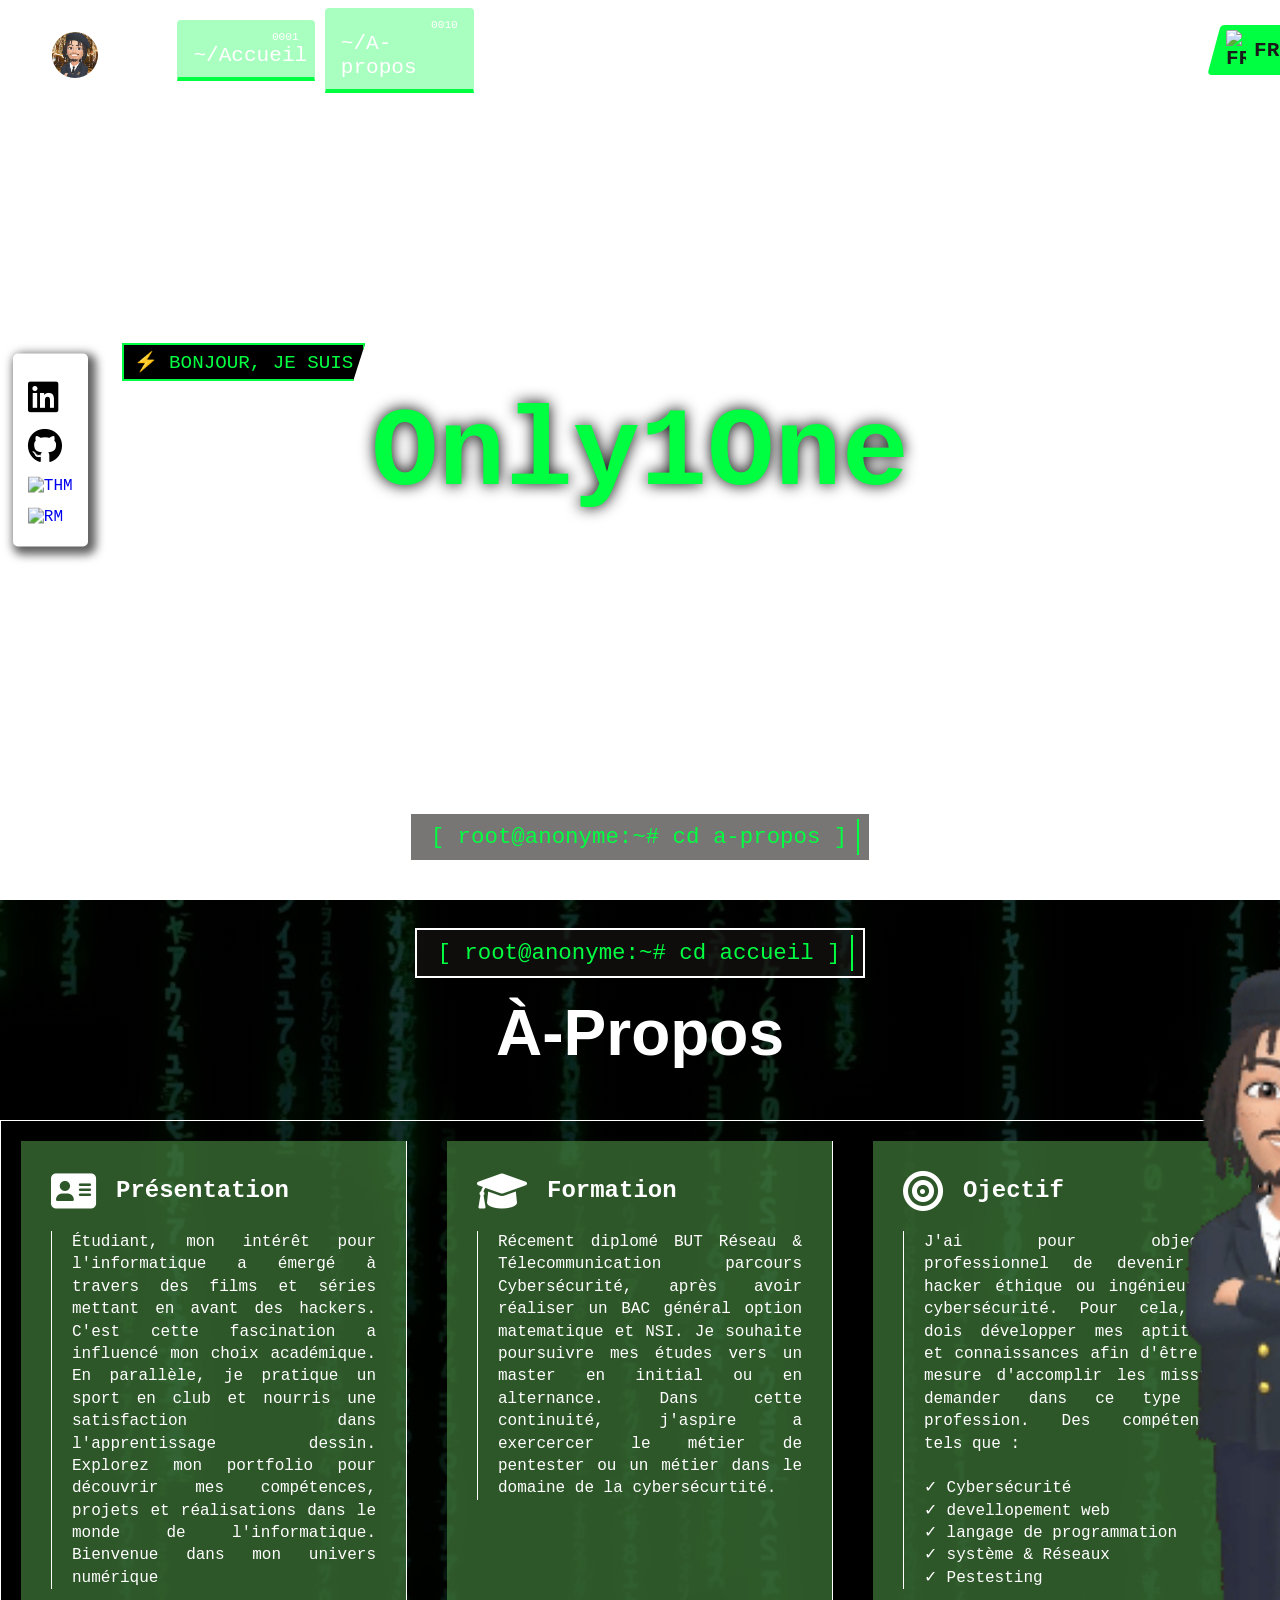
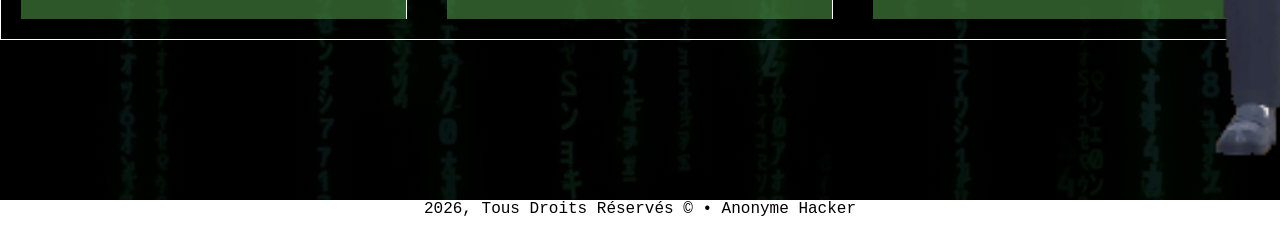
==== commit 2607d3fb: "Update index.html" ====
--- a/index.html
+++ b/index.html
@@ -56,7 +56,7 @@
 
     <main>
         <section id="accueil" class="titre">
-            <img src="Projet Portfolio/Navigation/doc/pp4.gif" alt="PhotoProfile" class="ppcentre"></div>
+            <img src="Projet Portfolio/Navigation/doc/pp4.gif" alt="PhotoProfile" class="ppcentre">
             <video autoplay loop muted playsinline class="video-bg">
         <source src="Projet Portfolio/Navigation/doc/vdi.mp4" type="video/mp4">
     </video>
--- a/Projet Portfolio/Accueil.css
+++ b/Projet Portfolio/Accueil.css
@@ -380,23 +380,26 @@
     flex-grow: 1;           /* Prend tout l'espace disponible au milieu */
     display: flex;
     flex-direction: column;
-    justify-content: center; /* Centre le texte verticalement dans cet espace */
-    align-items: start;
+    justify-content: center; /* Centre le texte verticalement */
+    align-items: center;     /* MODIFICATION : Centre globalement les éléments enfants */
     z-index: 2;
+    width: 90%;              /* Donnez une largeur max pour éviter qu'il colle aux bords de l'écran */
+    max-width: 1200px;
+    margin: 0 auto;          /* Centre le bloc sur la page */
 }
 
 .bonjour {
-    width: 30%; /* Ou la largeur que tu souhaites */
-    align-items: flex-start; /* Aligne le contenu à gauche */
-    border: 2px solid #00ff41; /* Bordure un peu plus fine pour plus de style */
-    font-size: 1.2rem;         /* Taille réduite pour le contraste avec le nom */
+    align-self: flex-start;  /* NOUVEAU : Aligne UNIQUEMENT le "Bonjour" à gauche */
+    margin-left: 5%;         /* NOUVEAU : Décale légèrement du bord gauche pour l'esthétique */
+    border: 2px solid #00ff41; 
+    font-size: 1.2rem;         
     color: #00ff41;
     padding: 5px 10px;
     text-transform: uppercase;
-    background: rgb(0, 0, 0); /* Léger fond vert transparent */
-    clip-path: polygon(0 0, 100% 0, 95% 100%, 0% 100%); /* Effet biseauté optionnel */
-}
-
+    background: rgb(0, 0, 0); 
+    clip-path: polygon(0 0, 100% 0, 95% 100%, 0% 100%); 
+    width: auto;             /* MODIFICATION : "auto" évite que le cadre ne s'étire inutilement à 30% */
+}
 /* Ajout de l'emoji via CSS */
 .bonjour::before {
     margin-right: 10px;
@@ -408,6 +411,8 @@
     text-shadow: 0 0 15px #000000;
     margin: 10px 0;
     white-space: nowrap;
+    text-align: center;
+    width: 100vw;
 }
 
 
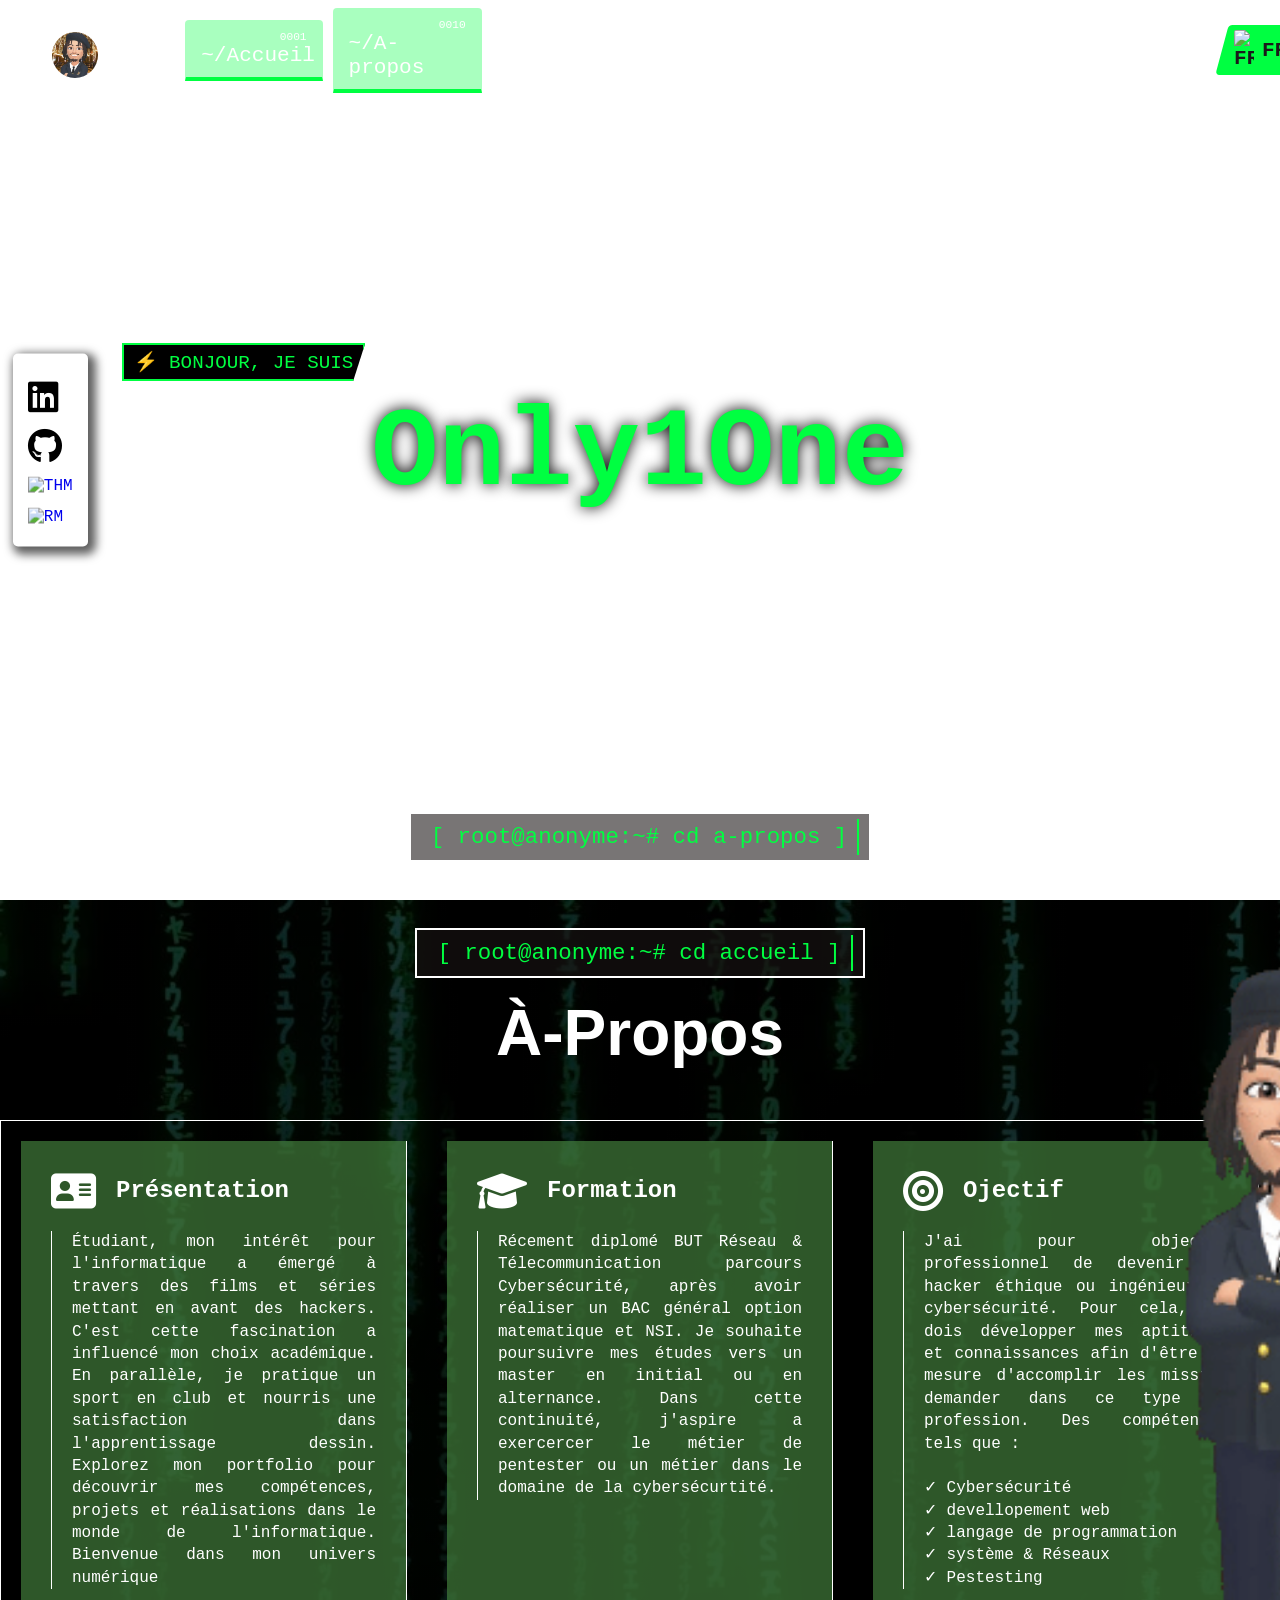
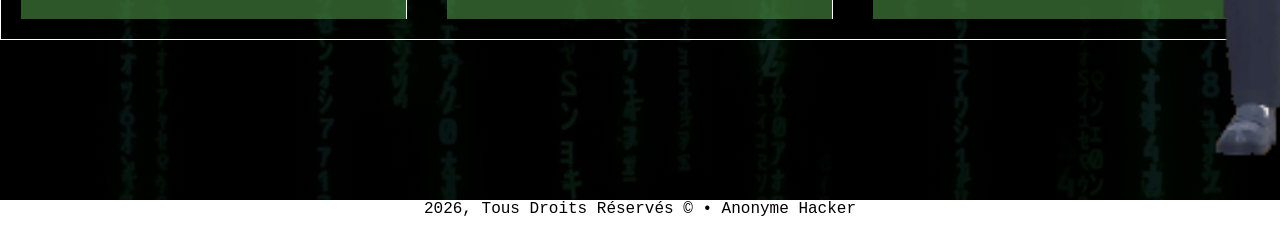
==== commit c3e544ed: "Update index.html" ====
--- a/index.html
+++ b/index.html
@@ -15,7 +15,7 @@
             <div class="identity">
                 <a href="index.html">
     <img src="Projet Portfolio/Navigation/doc/pp2.png" alt="Photo de profil" class="pp">
-    ./MAKAÏA
+    ./MAKKAYA
 </a>
             </div>
             
